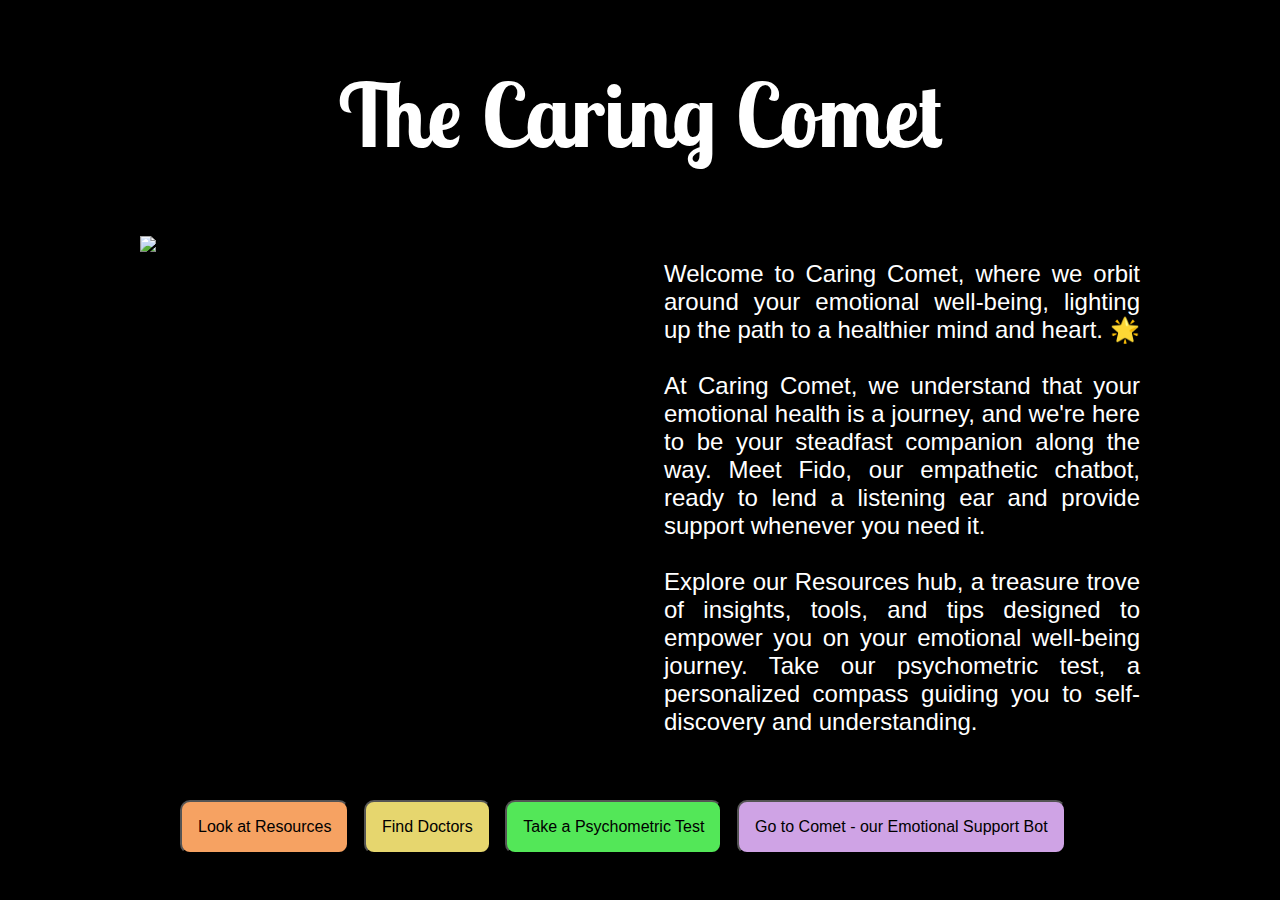
==== index.html @ f4a2b199 "Merge pull request #2 from Radhika403/radhikamakesbot" ====
<!DOCTYPE html>
<html lang="en">
<head>
    <meta charset="UTF-8">
    <meta name="viewport" content="width=device-width, initial-scale=1.0">
    <title>Caring Comet</title>
    <link rel="stylesheet" href="style.css">
    <link rel="stylesheet" href="style-bot.css">
    <link href="https://fonts.googleapis.com/css2?family=Lobster+Two:ital,wght@1,700&display=swap" rel="stylesheet">
    <script src="script.js" defer></script>
    <script src="bot.js" defer></script>
</head>

<body>
    <div class="hero">
        <h1 class="alpha-slab"> The Caring Comet </h1>
        <div class="about">
            <div class="img half-width">
                <img src="./images/logo.png" alt="logo" width="500" height="500">
            </div>
            <div class="about-text half-width">
                <p> Welcome to Caring Comet, where we orbit around your emotional well-being, lighting up the path to a healthier mind and
                heart. 🌟 <br><br>
                
                At Caring Comet, we understand that your emotional health is a journey, and we're here to be your steadfast companion
                along the way. Meet Fido, our empathetic chatbot, ready to lend a listening ear and provide support whenever you need
                it.<br><br>
                
                Explore our Resources hub, a treasure trove of insights, tools, and tips designed to empower you on your emotional
                well-being journey. Take our psychometric test, a personalized compass guiding you to self-discovery and understanding.
                </p>
            </div>
        </div>
        <div class="nav-bar">
            <ul>
                <li class="a"> <button> <a href="resources.html"> Look at Resources </a> </button></li>
                <li class="b"> <button> Find Doctors </button></li>
                <li class="c"> <button> <a href="test.html"> Take a Psychometric Test </a></button></li>
                <li class="d chatbot-toggler"> 
                    <button> Go to Comet - our Emotional Support Bot </button>
                    <!-- <span class="material-symbols-rounded"> Chat with Comet mode_comment</span>
                    <span class="material-symbols-outlined">close</span> -->
                </li>
            </ul>
        </div>
        <div class="chatbot">
            <header>
                <h2>Comet</h2>
                <span class="close-btn material-symbols-outlined">close</span>
            </header>
            <ul class="chatbox">
                <li class="chat incoming">
                    <span class="material-symbols-outlined">&#129302;</span>
                    <p>Hi there 👋<br>How can I help you today?</p>
                </li>
            </ul>
            <div class="chat-input">
                <textarea placeholder="Enter a message..." spellcheck="false" required></textarea>
                <span id="send-btn" class="material-symbols-rounded">send</span>
            </div>
        </div>
    </div>
</body>
</html>
---- style.css ----
html {
    scroll-behavior: smooth;
    /* border: 1rem solid #dfd3c3; */
    background-color: black;

}

.nav-bar {
    font-family: 'Gill Sans', 'Gill Sans MT', Calibri, 'Trebuchet MS', sans-serif;
    margin-top: 2rem;
    margin-left: 1rem;
    width: 90%;
    font-size: 1.2rem;
}

.nav-bar ul {
    display: flex;
    justify-content: flex-end;
    justify-content: space-between;
    list-style: none;
    margin: 1rem;
}

.nav-bar button {
    padding: 1rem;
    /* background-color: #530f1e; */
    border-radius: 10px;
    border-color: #000000;
}

.a button {
    background-color: #f6a262;
}

.b button {
    background-color: #e6d66e;
}

.c button {
    background-color: #53e758;
}

.d button {
    background-color: #cfa3e5;
}

.nav-bar li a {
    text-decoration: none;
    color: black;
}

.nav-bar li button {
    color: black;
    text-decoration: none;
    font-family: 'Gill Sans', 'Gill Sans MT', Calibri, 'Trebuchet MS', sans-serif;
    font-size: 1rem;
}

.nav-bar li:hover {
    font-size: 1.2rem;
    padding: 0.4rem;
    transition-duration: 300ms;
    cursor: pointer;
}

.alpha-slab {
    color: white;
    font-family: 'Lobster Two';
    font-size: 5.5rem;
    text-align: center;
}

.hero {
    margin-left: 100px;
    margin-right: 100px;
}

.half-width {
    position: relative;
    width: 50%;
}

.about {
    display: flex;
    padding: 0.5rem;
}

.about div {
    padding-left: 1.5rem;
    padding-right: 1.5rem;
}

.about .about-text {
    display: flex;
    align-items: center;
    font-size: 1.5rem;
    font-family: 'Gill Sans', 'Gill Sans MT', Calibri, 'Trebuchet MS', sans-serif;
    text-align: justify;
    color: white;
}

.dropdown-container {
    display: flex;
    justify-content: center;
    margin-top: 20px;
    
}

.resources-dropdown {
    text-align: center;
    font-family: 'Gill Sans', 'Gill Sans MT', Calibri, 'Trebuchet MS', sans-serif;
    background-color: #f6a262;
    font-size: 1.5rem;
    padding: 1rem;
    padding-left: 5rem;
    padding-right: 5rem;
    border-radius: 1rem;
}

.resources-dropdown:hover {
    cursor: pointer;

}

.resources-dropdown svg {
    margin-right: 50px;

}

.information-container {
    display: flex;
    justify-content: center;
    flex-wrap: wrap;
    color: white
}

.resource-info {
    display: none;
    margin: 2rem;
    /* max-width: 600px; */
    /* padding: 20px; */
    /* margin: 10px; */
}

.resource-content {
    display: flex;
}

.video-box {
    display: grid;
    padding: 2rem;
    /* justify-content: center; */
    /* align-items: center; */
}

.video-box p {
    text-align: center;
    font-family: 'Gill Sans', 'Gill Sans MT', Calibri, 'Trebuchet MS', sans-serif;
    font-size: 1.5rem;
}

.helpline-table {
    display: flex;
    justify-content: center;
    font-family: 'Gill Sans', 'Gill Sans MT', Calibri, 'Trebuchet MS', sans-serif;
    font-size: 1.2rem;
}

table,
th,
td {
    padding: 0.5rem 5rem 0.5rem 5rem;
    border: 1px solid;
    border-collapse: collapse;
}
---- style-bot.css ----
.chatbot {
    position: fixed;
    right: 5rem;
    bottom: 90px;
    top: 20%;
    width: 420px;
    background: #fff;
    border-radius: 15px;
    overflow: hidden;
    opacity: 0;
    pointer-events: none;
    transform: scale(0.5);
    transform-origin: bottom right;
    box-shadow: 0 0 128px 0 rgba(0, 0, 0, 0.1),
        0 32px 64px -48px rgba(0, 0, 0, 0.5);
    transition: all 0.1s ease;
}

body.show-chatbot .chatbot {
    opacity: 1;
    pointer-events: auto;
    transform: scale(1);
}

.chatbot header {
    padding: 16px 0;
    position: relative;
    text-align: center;
    color: white;
    background: #cfa3e5;
    box-shadow: 0 2px 10px rgba(0, 0, 0, 0.1);
}

.chatbot header span {
    position: absolute;
    right: 15px;
    top: 50%;
    display: none;
    cursor: pointer;
    transform: translateY(-50%);
}

header h2 {
    font-size: 1.4rem;
}

.chatbot .chatbox {
    overflow-y: auto;
    height: 510px;
    padding: 30px 20px 100px;
}

.chatbot :where(.chatbox, textarea)::-webkit-scrollbar {
    width: 6px;
}

.chatbot :where(.chatbox, textarea)::-webkit-scrollbar-track {
    background: #fff;
    border-radius: 25px;
}

.chatbot :where(.chatbox, textarea)::-webkit-scrollbar-thumb {
    background: #ccc;
    border-radius: 25px;
}

.chatbox .chat {
    display: flex;
    list-style: none;
}

.chatbox .outgoing {
    margin: 20px 0;
    justify-content: flex-end;
}

.chatbox .incoming span {
    width: 32px;
    height: 32px;
    color: #fff;
    cursor: default;
    text-align: center;
    line-height: 32px;
    align-self: flex-end;
    background: #cfa3e5;
    border-radius: 4px;
    margin: 0 10px 7px 0;
}

.chatbox .chat p {
    white-space: pre-wrap;
    padding: 12px 16px;
    border-radius: 10px 10px 0 10px;
    max-width: 75%;
    color: #fff;
    font-size: 0.95rem;
    background: #cfa3e5;
}

.chatbox .incoming p {
    border-radius: 10px 10px 10px 0;
}

.chatbox .chat p.error {
    color: #721c24;
    background: #f8d7da;
}

.chatbox .incoming p {
    color: #000;
    background: #f2f2f2;
}

.chatbot .chat-input {
    display: flex;
    gap: 5px;
    position: absolute;
    bottom: 0;
    width: 100%;
    background: #fff;
    padding: 3px 20px;
    border-top: 1px solid #ddd;
}

.chat-input textarea {
    height: 55px;
    width: 100%;
    border: none;
    outline: none;
    resize: none;
    max-height: 180px;
    padding: 15px 15px 15px 0;
    font-size: 0.95rem;
}

.chat-input span {
    align-self: flex-end;
    color: #cfa3e5;
    cursor: pointer;
    height: 55px;
    display: flex;
    align-items: center;
    visibility: hidden;
    font-size: 1.35rem;
}

.chat-input textarea:valid~span {
    visibility: visible;
}









/* Import Google font - Poppins */
/* @import url('https://fonts.googleapis.com/css2?family=Poppins:wght@400;500;600&display=swap');

* {
    margin: 0;
    padding: 0;
    box-sizing: border-box;
    font-family: "Poppins", sans-serif;
}

body {
    background: #4e4c4f;
    /* #232220 #4e4c4f #9f8d8d #d9ae8e #ffddba 
} */

/* .chatbot-toggler {
    position: fixed;
    bottom: 30px;
    right: 35px;
    outline: none;
    border: none;
    height: 50px;
    width: 50px;
    display: flex;
    cursor: pointer;
    align-items: center;
    justify-content: center;
    border-radius: 50%;
    background: #724ae8;
    transition: all 0.2s ease;
}

body.show-chatbot .chatbot-toggler {
    transform: rotate(90deg);
}

.chatbot-toggler span {
    color: #fff;
    position: absolute;
}

.chatbot-toggler span:last-child,
body.show-chatbot .chatbot-toggler span:first-child {
    opacity: 0;
}

body.show-chatbot .chatbot-toggler span:last-child {
    opacity: 1;
}

.chatbot {
    position: fixed;
    right: 35px;
    bottom: 90px;
    width: 420px;
    background: #fff;
    border-radius: 15px;
    overflow: hidden;
    opacity: 0;
    pointer-events: none;
    transform: scale(0.5);
    transform-origin: bottom right;
    box-shadow: 0 0 128px 0 rgba(0, 0, 0, 0.1),
        0 32px 64px -48px rgba(0, 0, 0, 0.5);
    transition: all 0.1s ease;
}

body.show-chatbot .chatbot {
    opacity: 1;
    pointer-events: auto;
    transform: scale(1);
}

.chatbot header {
    padding: 16px 0;
    position: relative;
    text-align: center;
    color: #fff;
    background: #724ae8;
    box-shadow: 0 2px 10px rgba(0, 0, 0, 0.1);
}

.chatbot header span {
    position: absolute;
    right: 15px;
    top: 50%;
    display: none;
    cursor: pointer;
    transform: translateY(-50%);
}

header h2 {
    font-size: 1.4rem;
}

.chatbot .chatbox {
    overflow-y: auto;
    height: 510px;
    padding: 30px 20px 100px;
}

.chatbot :where(.chatbox, textarea)::-webkit-scrollbar {
    width: 6px;
}

.chatbot :where(.chatbox, textarea)::-webkit-scrollbar-track {
    background: #fff;
    border-radius: 25px;
}

.chatbot :where(.chatbox, textarea)::-webkit-scrollbar-thumb {
    background: #ccc;
    border-radius: 25px;
}

.chatbox .chat {
    display: flex;
    list-style: none;
}

.chatbox .outgoing {
    margin: 20px 0;
    justify-content: flex-end;
}

.chatbox .incoming span {
    width: 32px;
    height: 32px;
    color: #fff;
    cursor: default;
    text-align: center;
    line-height: 32px;
    align-self: flex-end;
    background: #724ae8;
    border-radius: 4px;
    margin: 0 10px 7px 0;
}

.chatbox .chat p {
    white-space: pre-wrap;
    padding: 12px 16px;
    border-radius: 10px 10px 0 10px;
    max-width: 75%;
    color: #fff;
    font-size: 0.95rem;
    background: #724ae8;
}

.chatbox .incoming p {
    border-radius: 10px 10px 10px 0;
}

.chatbox .chat p.error {
    color: #721c24;
    background: #f8d7da;
}

.chatbox .incoming p {
    color: #000;
    background: #f2f2f2;
}

.chatbot .chat-input {
    display: flex;
    gap: 5px;
    position: absolute;
    bottom: 0;
    width: 100%;
    background: #fff;
    padding: 3px 20px;
    border-top: 1px solid #ddd;
}

.chat-input textarea {
    height: 55px;
    width: 100%;
    border: none;
    outline: none;
    resize: none;
    max-height: 180px;
    padding: 15px 15px 15px 0;
    font-size: 0.95rem;
}

.chat-input span {
    align-self: flex-end;
    color: #724ae8;
    cursor: pointer;
    height: 55px;
    display: flex;
    align-items: center;
    visibility: hidden;
    font-size: 1.35rem;
}

.chat-input textarea:valid~span {
    visibility: visible;
}

@media (max-width: 490px) {
    .chatbot-toggler {
        right: 20px;
        bottom: 20px;
    }

    .chatbot {
        right: 0;
        bottom: 0;
        height: 100%;
        border-radius: 0;
        width: 100%;
    }

    .chatbot .chatbox {
        height: 90%;
        padding: 25px 15px 100px;
    }

    .chatbot .chat-input {
        padding: 5px 15px;
    }

    .chatbot header span {
        display: block;
    }
} */
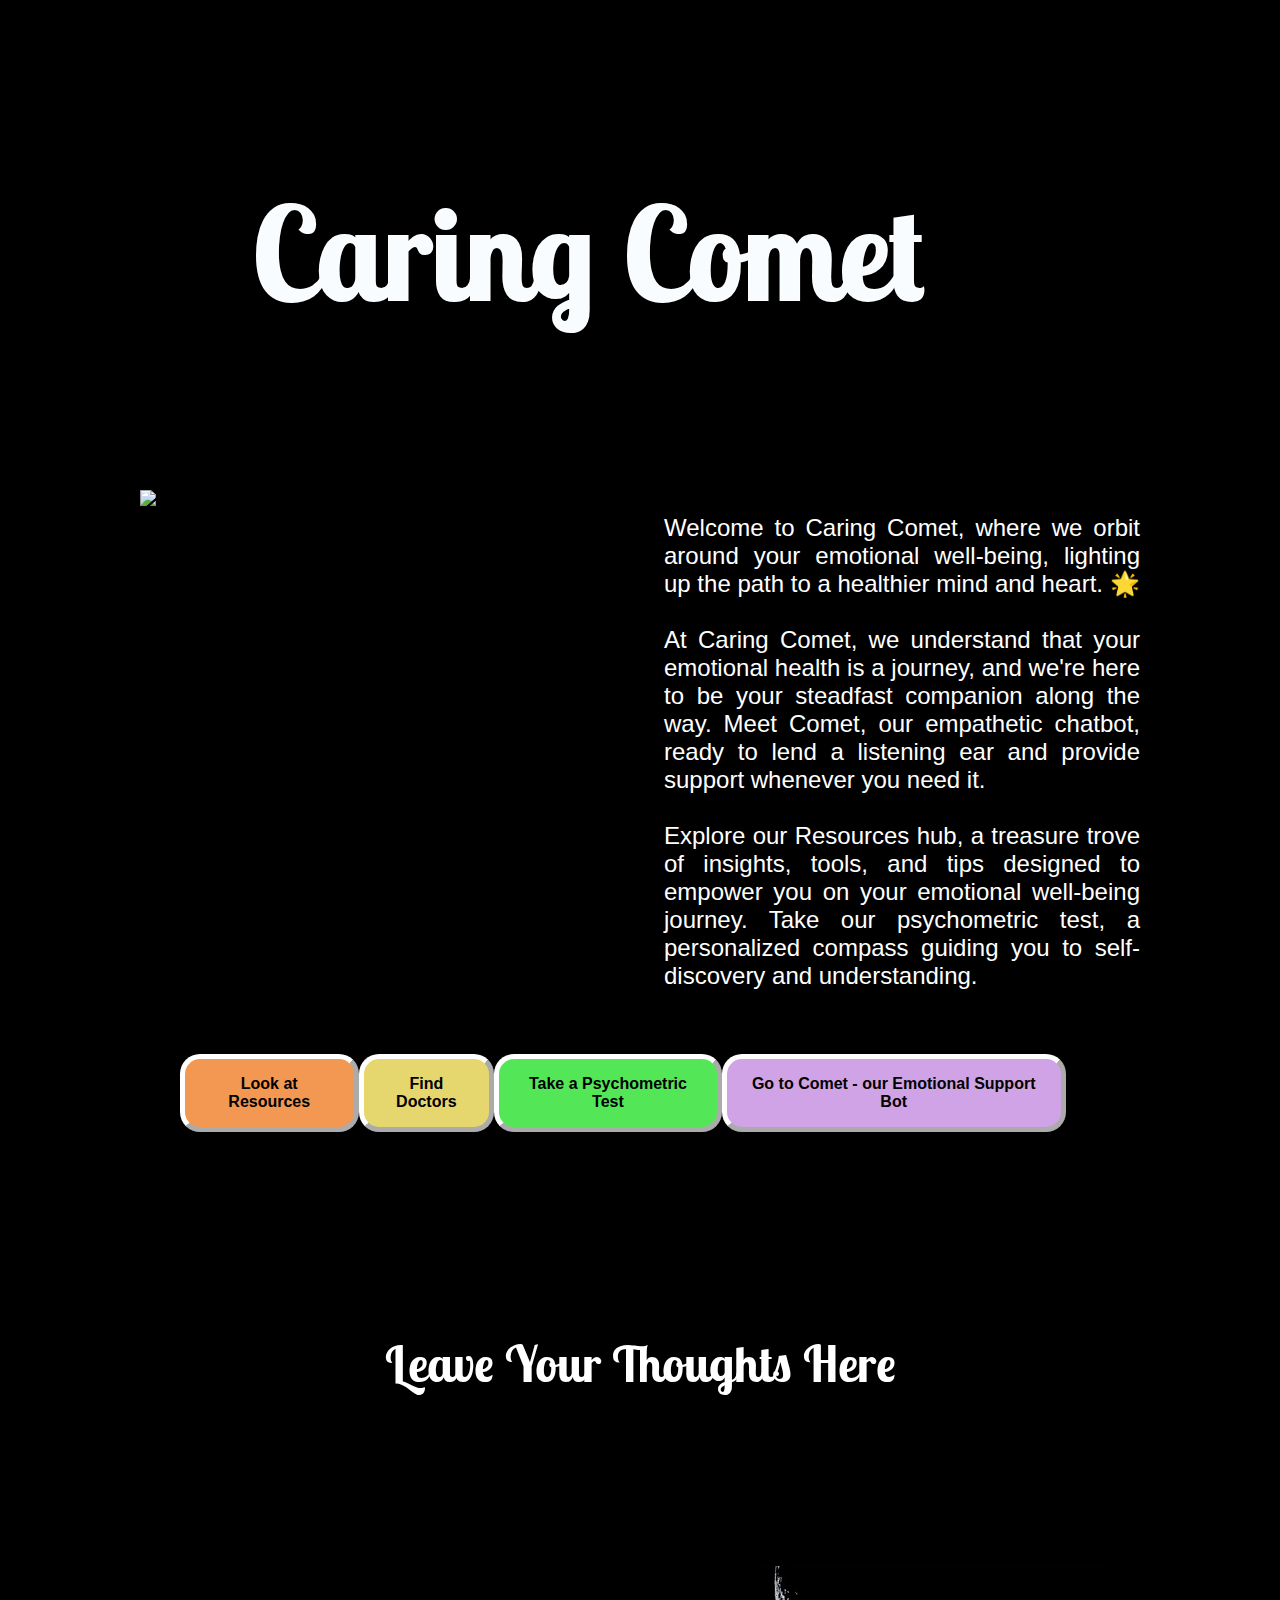
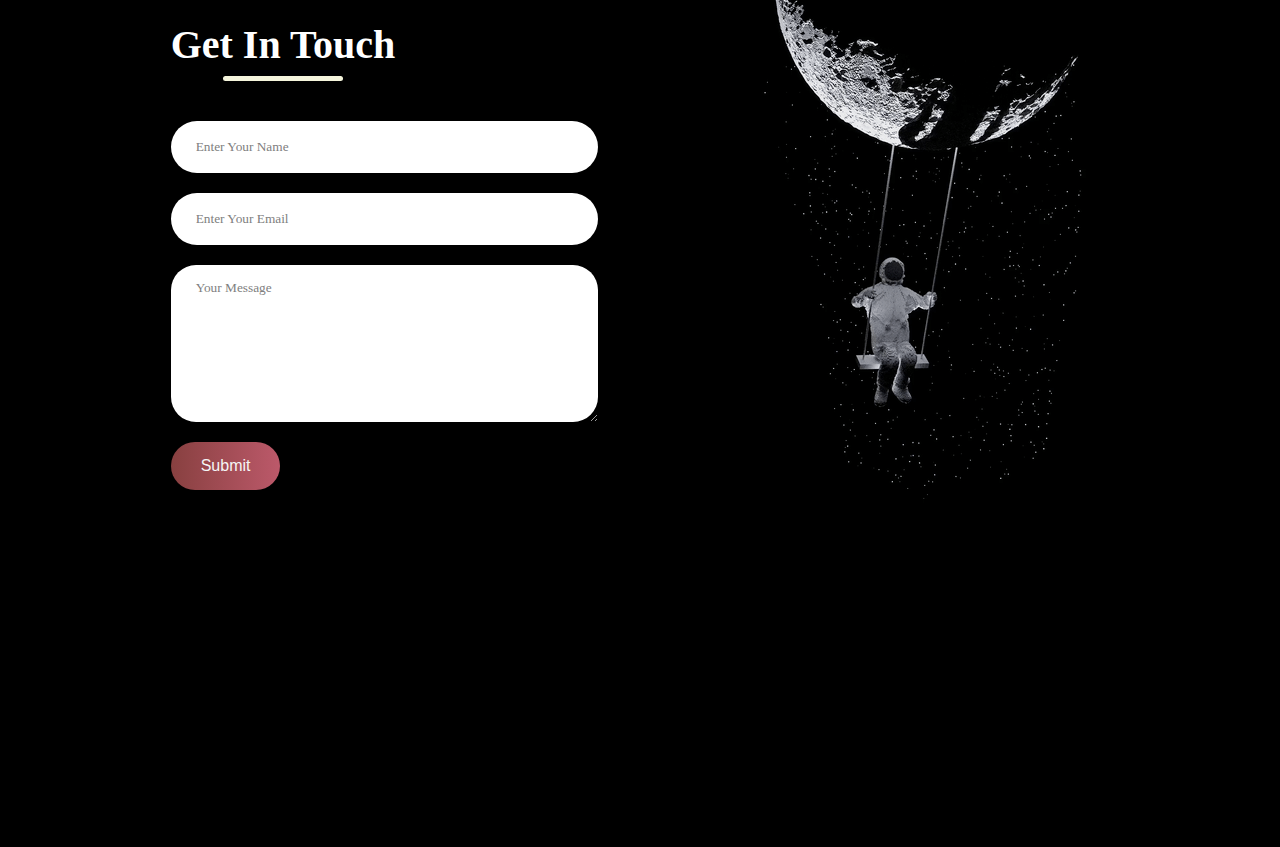
==== commit 968d3480: "resolving merge conflicts" ====
--- a/index.html
+++ b/index.html
@@ -1,5 +1,6 @@
 <!DOCTYPE html>
 <html lang="en">
+
 <head>
     <meta charset="UTF-8">
     <meta name="viewport" content="width=device-width, initial-scale=1.0">
@@ -7,37 +8,49 @@
     <link rel="stylesheet" href="style.css">
     <link rel="stylesheet" href="style-bot.css">
     <link href="https://fonts.googleapis.com/css2?family=Lobster+Two:ital,wght@1,700&display=swap" rel="stylesheet">
+    <link href="https://fonts.googleapis.com/icon?family=Material+Icons" rel="stylesheet">
     <script src="script.js" defer></script>
     <script src="bot.js" defer></script>
 </head>
 
 <body>
+    <!-- <h1 class="alpha-slab"> The Caring Comet </h1> -->
+    <section style = "margin-left: 45%; margin-top:-10%">
+        <div class="content">
+            <h2>Caring Comet</h2>
+            <h2>Caring Comet</h2>
+        </div>
+        </section>
     <div class="hero">
-        <h1 class="alpha-slab"> The Caring Comet </h1>
         <div class="about">
             <div class="img half-width">
                 <img src="./images/logo.png" alt="logo" width="500" height="500">
             </div>
             <div class="about-text half-width">
-                <p> Welcome to Caring Comet, where we orbit around your emotional well-being, lighting up the path to a healthier mind and
-                heart. 🌟 <br><br>
-                
-                At Caring Comet, we understand that your emotional health is a journey, and we're here to be your steadfast companion
-                along the way. Meet Fido, our empathetic chatbot, ready to lend a listening ear and provide support whenever you need
-                it.<br><br>
-                
-                Explore our Resources hub, a treasure trove of insights, tools, and tips designed to empower you on your emotional
-                well-being journey. Take our psychometric test, a personalized compass guiding you to self-discovery and understanding.
+                <p> Welcome to Caring Comet, where we orbit around your emotional well-being, lighting up the path to a
+                    healthier mind and
+                    heart. 🌟 <br><br>
+
+                    At Caring Comet, we understand that your emotional health is a journey, and we're here to be your
+                    steadfast companion
+                    along the way. Meet Comet, our empathetic chatbot, ready to lend a listening ear and provide support
+                    whenever you need
+                    it.<br><br>
+
+                    Explore our Resources hub, a treasure trove of insights, tools, and tips designed to empower you on
+                    your emotional
+                    well-being journey. Take our psychometric test, a personalized compass guiding you to self-discovery
+                    and understanding.
                 </p>
             </div>
         </div>
         <div class="nav-bar">
             <ul>
-                <li class="a"> <button> <a href="resources.html"> Look at Resources </a> </button></li>
-                <li class="b"> <button> Find Doctors </button></li>
-                <li class="c"> <button> <a href="test.html"> Take a Psychometric Test </a></button></li>
-                <li class="d chatbot-toggler"> 
-                    <button> Go to Comet - our Emotional Support Bot </button>
+                <li class="a"> <button> <a href="resources.html"><b>Look at Resources </b></a> </button></li>
+                <li class="b"> <button><b>Find Doctors </b></button></li>
+                <li class="c"> <button> <a href="test.html"><b>Take a Psychometric Test</b></a></button></li>
+                <li class="d chatbot-toggler">
+                    <button><b>Go to Comet - our Emotional Support Bot</b></button>
                     <!-- <span class="material-symbols-rounded"> Chat with Comet mode_comment</span>
                     <span class="material-symbols-outlined">close</span> -->
                 </li>
@@ -56,9 +69,32 @@
             </ul>
             <div class="chat-input">
                 <textarea placeholder="Enter a message..." spellcheck="false" required></textarea>
-                <span id="send-btn" class="material-symbols-rounded">send</span>
+                <span id="send-btn" class="material-symbols-rounded"><i class="material-icons">send</i></span>
             </div>
         </div>
     </div>
+    <!--I am writing code here-->
+    <div id = "wall">
+        <h1 style = "margin-top:100px;color:rgb(255, 255, 255);font-size: 50px; font-family: 'Lobster Two'; text-align: center;">Leave Your Thoughts Here</h1>
+        <div class = "contact-container">
+            <form action="https://api.web3forms.com/submit" method="POST" class = "contact-left">
+                <div class="contact-left-title">
+                    <h2 style = "color:white">Get In Touch</h2>
+                    <hr>
+                </div>
+                <input type="hidden" name="access_key" value="df4ebec9-f102-48fd-91e2-9e440e424ed5">
+                <input type = "text" name = "name" placeholder="Enter Your Name" class = "contact-inputs" required>
+                <input type = "email" name = "email" placeholder="Enter Your Email" class = "contact-inputs" required>
+                <textarea name = "message" placeholder = "Your Message" class = "contact-inputs" required></textarea>
+                <button type = "submit">Submit</button>
+            </form>
+            <div class = "contact-right">
+                <image src = "images/astronaut.gif"></image>
+            </div>
+
+        </div>
+        
+    </div>
 </body>
+
 </html>--- a/style.css
+++ b/style.css
@@ -24,12 +24,13 @@
 .nav-bar button {
     padding: 1rem;
     /* background-color: #530f1e; */
-    border-radius: 10px;
-    border-color: #000000;
+    border-radius: 20px;
+    border-color: #ffffff;
+    border-width: 0.5cap;
 }
 
 .a button {
-    background-color: #f6a262;
+    background-color: #f39852;
 }
 
 .b button {
@@ -54,6 +55,7 @@
     text-decoration: none;
     font-family: 'Gill Sans', 'Gill Sans MT', Calibri, 'Trebuchet MS', sans-serif;
     font-size: 1rem;
+    cursor: pointer;
 }
 
 .nav-bar li:hover {
@@ -73,6 +75,9 @@
 .hero {
     margin-left: 100px;
     margin-right: 100px;
+    background-color: black;
+    margin-bottom:100px;
+    margin-top:-300px;
 }
 
 .half-width {
@@ -144,6 +149,7 @@
 
 .resource-content {
     display: flex;
+    justify-content: center;
 }
 
 .video-box {
@@ -166,10 +172,152 @@
     font-size: 1.2rem;
 }
 
-table,
-th,
-td {
+table, th, td {
     padding: 0.5rem 5rem 0.5rem 5rem;
     border: 1px solid;
     border-collapse: collapse;
+}
+
+.back-btn button{
+    cursor:pointer;
+    position: absolute;
+    border-radius: 1rem;
+    padding: 0.5rem;
+    /* margin-top: 50px; */
+    margin-left: 50px;
+    background-color: #f6a262;
+    font-family:'Gill Sans', 'Gill Sans MT', Calibri, 'Trebuchet MS', sans-serif;
+}
+
+/*Tejaswi is writing code here*/
+#wall{
+    background-color:black;
+    background-position: center;
+    background-size: cover;
+    overflow: hidden;
+}
+.contact-container{
+    height:100vh;
+    display: flex;
+    align-items: center;
+    justify-content:space-evenly;
+}
+.contact-left{
+    display:flex;
+    flex-direction:column;
+    align-items:start;
+    gap: 20px;
+}
+.contact-left-title h2{
+    font-weight: 600;
+    font-size:40px;
+    color:beige;
+    margin-bottom: 5px;
+    margin-top: -45px;
+}
+.contact-left-title hr{
+    border:none;
+    width: 120px;
+    height:5px;
+    background-color:beige;
+    border-radius:10px;
+    margin-bottom:20px;
+}
+.contact-inputs{
+    width:400px;
+    height:50px;
+    border:none;
+    outline:none;
+    padding-left:25px;
+    font-weight:500;
+    color:rgb(0, 0, 0);
+    border-radius:50px;
+    font-family: Cambria, Cochin, Georgia, Times, 'Times New Roman', serif;
+}
+.contact-left textarea{
+    height:140px;
+    padding-top:15px;
+    border-radius:25px;
+    font-family: Cambria, Cochin, Georgia, Times, 'Times New Roman', serif;
+}
+.contact-inputs:focus{
+    border: 3px solid rgb(176, 17, 44);
+}
+.contact-inputs::placeholder{
+    color:grey;
+}
+.contact-left button{
+    display:flex;
+    align-items:center;
+    padding:15px 30px;
+    font-size:16px;
+    color:whitesmoke;
+    border:none;
+    gap:10px;
+    border-radius:50px;
+    background: linear-gradient(270deg,rgb(188, 89, 106),rgb(136, 64, 64))
+}
+
+/*top heading ki animation*/
+@import url("https://fonts.googleapis.com/css?family=Poppins:100,200,300,400,500,600,700,800,900");
+
+.content {
+  background-color:black;
+  position: relative;
+  margin:0;
+  padding: 0;
+  box-sizing: border-box;
+  display: flex;
+  min-height: 100vh;
+  align-items: center;
+  justify-content: center;
+}
+
+.content h2 {
+  color: #fff;
+  font-size: 8em;
+  position: absolute;
+  transform: translate(-50%, -50%);
+  font-family: 'Lobster Two';
+}
+
+.content h2:nth-child(1) {
+  color: transparent;
+  -webkit-text-stroke: 2px #fdffff;
+}
+
+.content h2:nth-child(2) {
+  color: #f9fcfe;
+  animation: animate 4s ease-in-out infinite;
+}
+
+@keyframes animate {
+  0%,
+  100% {
+    clip-path: polygon(
+      0% 45%,
+      16% 44%,
+      33% 50%,
+      54% 60%,
+      70% 61%,
+      84% 59%,
+      100% 52%,
+      100% 100%,
+      0% 100%
+    );
+  }
+
+  50% {
+    clip-path: polygon(
+      0% 60%,
+      15% 65%,
+      34% 66%,
+      51% 62%,
+      67% 50%,
+      84% 45%,
+      100% 46%,
+      100% 100%,
+      0% 100%
+    );
+  }
 }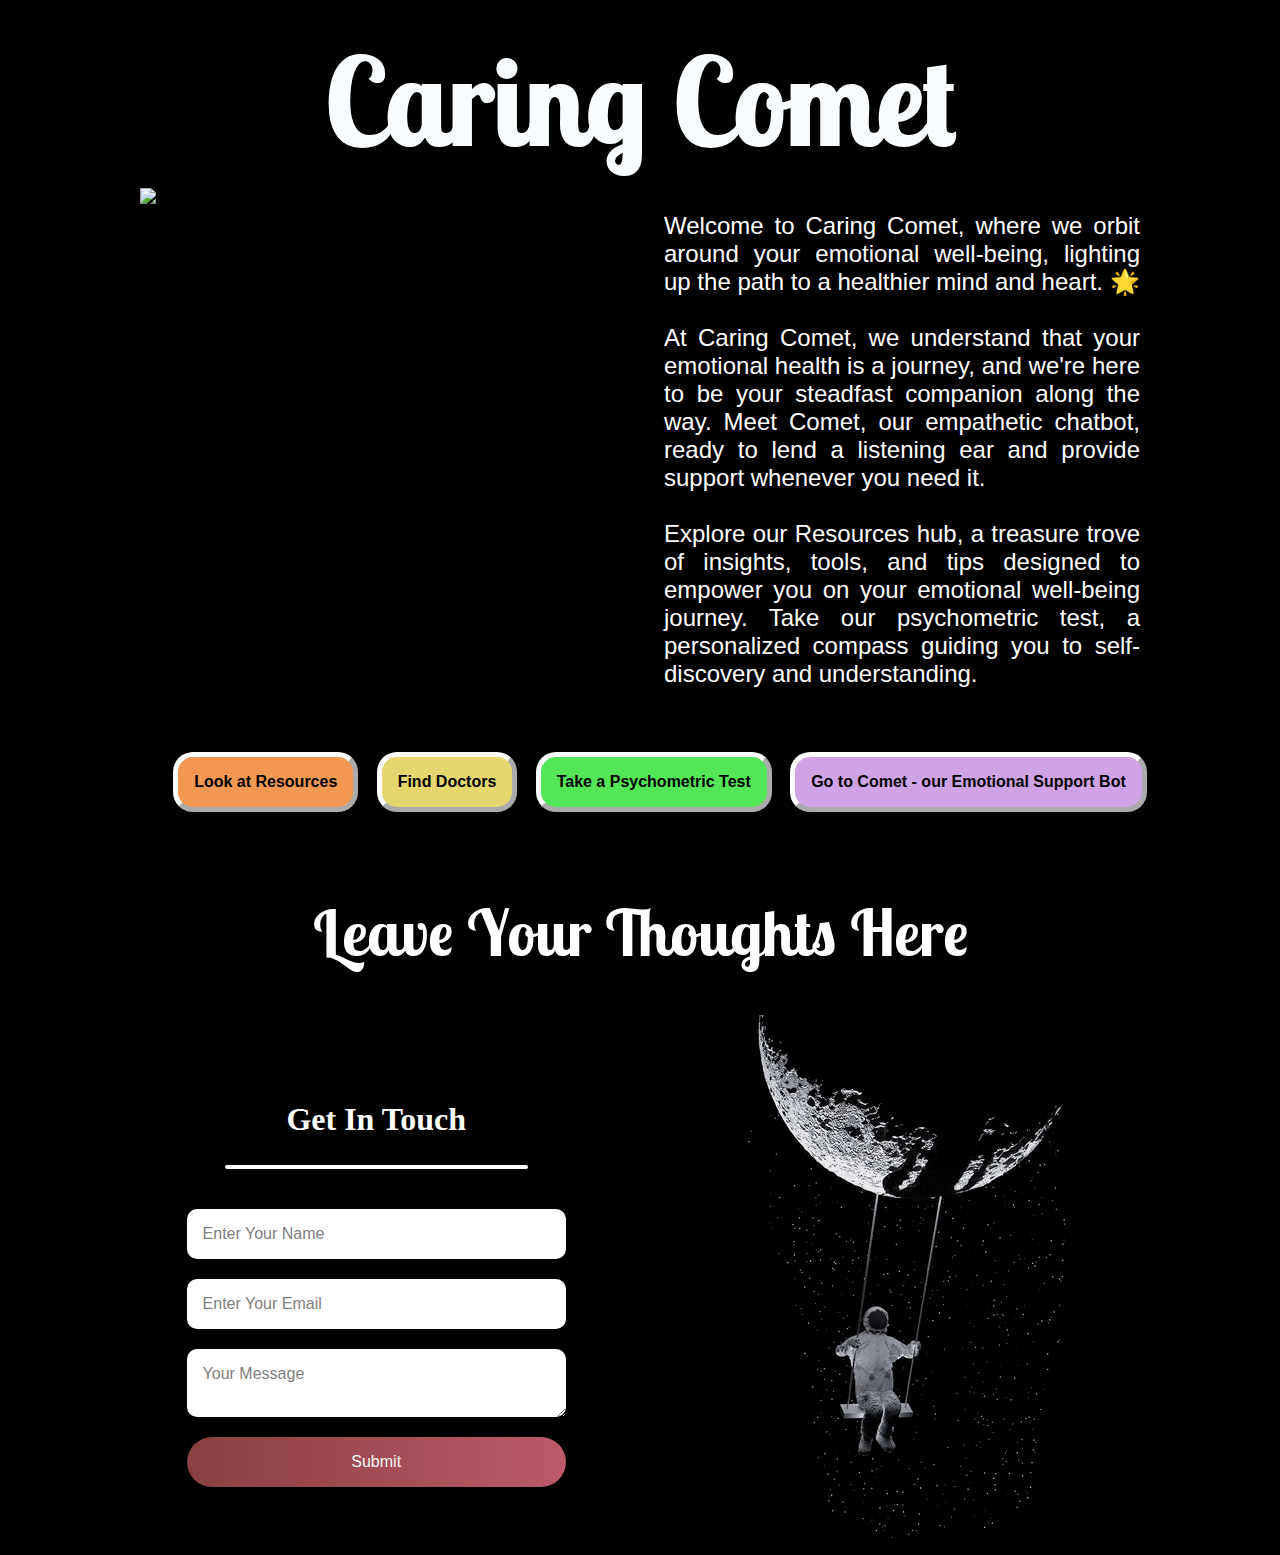
==== commit 32160aad: "design fixes overall" ====
--- a/index.html
+++ b/index.html
@@ -15,12 +15,12 @@
 
 <body>
     <!-- <h1 class="alpha-slab"> The Caring Comet </h1> -->
-    <section style = "margin-left: 45%; margin-top:-10%">
-        <div class="content">
-            <h2>Caring Comet</h2>
-            <h2>Caring Comet</h2>
-        </div>
-        </section>
+    <!-- <section style = "margin-left: 45%; margin-top:-10%"> -->
+    <div class="content">
+        <h2>Caring Comet</h2>
+        <h2>Caring Comet</h2>
+    </div>
+        <!-- </section> -->
     <div class="hero">
         <div class="about">
             <div class="img half-width">
@@ -46,11 +46,12 @@
         </div>
         <div class="nav-bar">
             <ul>
-                <li class="a"> <button> <a href="resources.html"><b>Look at Resources </b></a> </button></li>
-                <li class="b"> <button><b>Find Doctors </b></button></li>
-                <li class="c"> <button> <a href="test.html"><b>Take a Psychometric Test</b></a></button></li>
+                <li class="a"><a href="resources.html"><button><b>Look at Resources</b></button></a></li>
+                <li class="b"><button><b>Find Doctors</b></button></li>
+                <li class="c"><a href="test.html"><button><b>Take a Psychometric Test</b></button></a></li>
                 <li class="d chatbot-toggler">
                     <button><b>Go to Comet - our Emotional Support Bot</b></button>
+                    <!-- <span>Close</span> -->
                     <!-- <span class="material-symbols-rounded"> Chat with Comet mode_comment</span>
                     <span class="material-symbols-outlined">close</span> -->
                 </li>
@@ -73,13 +74,12 @@
             </div>
         </div>
     </div>
-    <!--I am writing code here-->
     <div id = "wall">
-        <h1 style = "margin-top:100px;color:rgb(255, 255, 255);font-size: 50px; font-family: 'Lobster Two'; text-align: center;">Leave Your Thoughts Here</h1>
+        <h1 class="alpha-slab"> Leave Your Thoughts Here</h1>
         <div class = "contact-container">
-            <form action="https://api.web3forms.com/submit" method="POST" class = "contact-left">
+            <form action="https://api.web3forms.com/submit" method="POST" class="contact-left">
                 <div class="contact-left-title">
-                    <h2 style = "color:white">Get In Touch</h2>
+                    <h2>Get In Touch</h2>
                     <hr>
                 </div>
                 <input type="hidden" name="access_key" value="df4ebec9-f102-48fd-91e2-9e440e424ed5">
@@ -89,7 +89,7 @@
                 <button type = "submit">Submit</button>
             </form>
             <div class = "contact-right">
-                <image src = "images/astronaut.gif"></image>
+                <image src = "images/astronautCropped.gif"></image>
             </div>
 
         </div>
--- a/style.css
+++ b/style.css
@@ -1,6 +1,5 @@
 html {
     scroll-behavior: smooth;
-    /* border: 1rem solid #dfd3c3; */
     background-color: black;
 
 }
@@ -8,22 +7,18 @@
 .nav-bar {
     font-family: 'Gill Sans', 'Gill Sans MT', Calibri, 'Trebuchet MS', sans-serif;
     margin-top: 2rem;
-    margin-left: 1rem;
-    width: 90%;
     font-size: 1.2rem;
 }
 
 .nav-bar ul {
     display: flex;
-    justify-content: flex-end;
-    justify-content: space-between;
+    justify-content: space-around;
     list-style: none;
     margin: 1rem;
 }
 
 .nav-bar button {
     padding: 1rem;
-    /* background-color: #530f1e; */
     border-radius: 20px;
     border-color: #ffffff;
     border-width: 0.5cap;
@@ -75,9 +70,6 @@
 .hero {
     margin-left: 100px;
     margin-right: 100px;
-    background-color: black;
-    margin-bottom:100px;
-    margin-top:-300px;
 }
 
 .half-width {
@@ -142,9 +134,6 @@
 .resource-info {
     display: none;
     margin: 2rem;
-    /* max-width: 600px; */
-    /* padding: 20px; */
-    /* margin: 10px; */
 }
 
 .resource-content {
@@ -155,8 +144,6 @@
 .video-box {
     display: grid;
     padding: 2rem;
-    /* justify-content: center; */
-    /* align-items: center; */
 }
 
 .video-box p {
@@ -183,74 +170,79 @@
     position: absolute;
     border-radius: 1rem;
     padding: 0.5rem;
-    /* margin-top: 50px; */
     margin-left: 50px;
     background-color: #f6a262;
     font-family:'Gill Sans', 'Gill Sans MT', Calibri, 'Trebuchet MS', sans-serif;
 }
 
-/*Tejaswi is writing code here*/
+#wall h1{
+    font-size: 4rem;
+}
+
 #wall{
-    background-color:black;
-    background-position: center;
-    background-size: cover;
-    overflow: hidden;
-}
+    margin-top: 5rem;
+}
+
+
 .contact-container{
-    height:100vh;
     display: flex;
     align-items: center;
     justify-content:space-evenly;
 }
+
+
 .contact-left{
-    display:flex;
-    flex-direction:column;
-    align-items:start;
+    display: grid;
     gap: 20px;
-}
+    width: 30%;
+} 
+
 .contact-left-title h2{
     font-weight: 600;
-    font-size:40px;
-    color:beige;
-    margin-bottom: 5px;
-    margin-top: -45px;
-}
+    font-size: 2rem;
+    color:white;
+    text-align: center;
+}
+
 .contact-left-title hr{
-    border:none;
-    width: 120px;
-    height:5px;
-    background-color:beige;
+    border: none;
+    width: 80%;
+    height: 4px;
+    background-color:rgb(255, 255, 255);
     border-radius:10px;
     margin-bottom:20px;
 }
+
 .contact-inputs{
-    width:400px;
-    height:50px;
     border:none;
     outline:none;
-    padding-left:25px;
-    font-weight:500;
+    font-size: 1rem;
+    padding: 1rem;
     color:rgb(0, 0, 0);
-    border-radius:50px;
-    font-family: Cambria, Cochin, Georgia, Times, 'Times New Roman', serif;
-}
+    border-radius: 10px;
+    font-family: 'Gill Sans', ' Gill Sans MT', Calibri, ' Trebuchet MS', sans-serif;
+}
+
 .contact-left textarea{
-    height:140px;
-    padding-top:15px;
-    border-radius:25px;
-    font-family: Cambria, Cochin, Georgia, Times, 'Times New Roman', serif;
-}
+    font-family: 'Gill Sans', ' Gill Sans MT', Calibri, ' Trebuchet MS', sans-serif;
+}
+
+ 
 .contact-inputs:focus{
     border: 3px solid rgb(176, 17, 44);
 }
+
+
 .contact-inputs::placeholder{
     color:grey;
 }
+
+
 .contact-left button{
-    display:flex;
-    align-items:center;
-    padding:15px 30px;
-    font-size:16px;
+    /* display:flex; */
+    /* align-items:center; */
+    padding: 1rem;
+    font-size: 1rem;
     color:whitesmoke;
     border:none;
     gap:10px;
@@ -258,27 +250,25 @@
     background: linear-gradient(270deg,rgb(188, 89, 106),rgb(136, 64, 64))
 }
 
-/*top heading ki animation*/
+/* main index heading animation*/
 @import url("https://fonts.googleapis.com/css?family=Poppins:100,200,300,400,500,600,700,800,900");
 
 .content {
-  background-color:black;
+  color: white;
+  text-align: center;
+  margin-top: 20px;
+  font-family: 'Lobster Two';
+  font-size: 5rem;
   position: relative;
-  margin:0;
-  padding: 0;
+  padding: 5rem;
   box-sizing: border-box;
   display: flex;
-  min-height: 100vh;
   align-items: center;
   justify-content: center;
 }
 
 .content h2 {
-  color: #fff;
-  font-size: 8em;
   position: absolute;
-  transform: translate(-50%, -50%);
-  font-family: 'Lobster Two';
 }
 
 .content h2:nth-child(1) {
@@ -289,7 +279,7 @@
 .content h2:nth-child(2) {
   color: #f9fcfe;
   animation: animate 4s ease-in-out infinite;
-}
+}  
 
 @keyframes animate {
   0%,
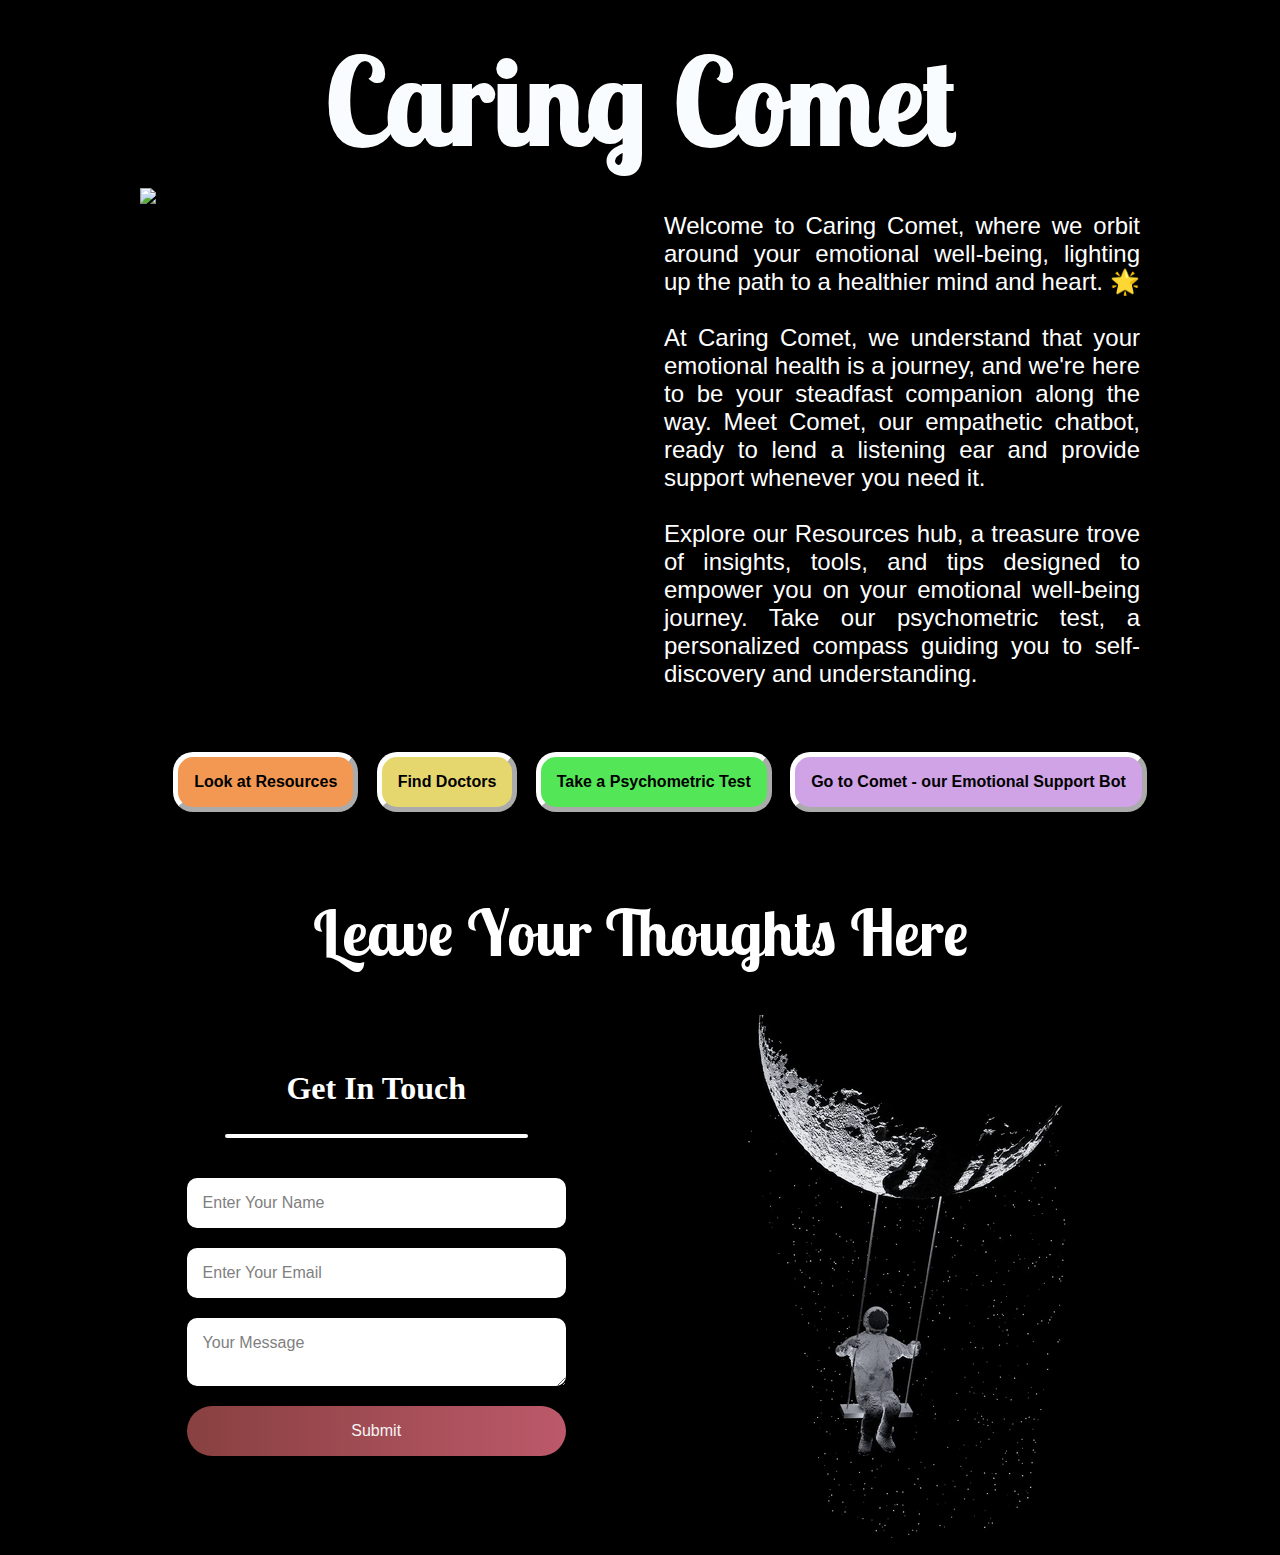
==== commit 81be64d4: "merge conflict resolve" ====
--- a/index.html
+++ b/index.html
@@ -20,7 +20,7 @@
         <h2>Caring Comet</h2>
         <h2>Caring Comet</h2>
     </div>
-        <!-- </section> -->
+    <!-- </section> -->
     <div class="hero">
         <div class="about">
             <div class="img half-width">
@@ -47,13 +47,10 @@
         <div class="nav-bar">
             <ul>
                 <li class="a"><a href="resources.html"><button><b>Look at Resources</b></button></a></li>
-                <li class="b"><button><b>Find Doctors</b></button></li>
+                <li class="b"><a href="dr.html"><button><b>Find Doctors</b></button></a></li>
                 <li class="c"><a href="test.html"><button><b>Take a Psychometric Test</b></button></a></li>
                 <li class="d chatbot-toggler">
-                    <button><b>Go to Comet - our Emotional Support Bot</b></button>
-                    <!-- <span>Close</span> -->
-                    <!-- <span class="material-symbols-rounded"> Chat with Comet mode_comment</span>
-                    <span class="material-symbols-outlined">close</span> -->
+                    <button id="access-chatbot"><b>Go to Comet - our Emotional Support Bot</b></button>
                 </li>
             </ul>
         </div>
@@ -74,26 +71,27 @@
             </div>
         </div>
     </div>
-    <div id = "wall">
+    <div id="wall">
         <h1 class="alpha-slab"> Leave Your Thoughts Here</h1>
-        <div class = "contact-container">
-            <form action="https://api.web3forms.com/submit" method="POST" class="contact-left">
+        <div class="contact-container">
+            <form action="https://api.web3forms.com/submit" method="POST" class="contact-left" onsubmit="resetForm()">
                 <div class="contact-left-title">
                     <h2>Get In Touch</h2>
                     <hr>
                 </div>
                 <input type="hidden" name="access_key" value="df4ebec9-f102-48fd-91e2-9e440e424ed5">
-                <input type = "text" name = "name" placeholder="Enter Your Name" class = "contact-inputs" required>
-                <input type = "email" name = "email" placeholder="Enter Your Email" class = "contact-inputs" required>
-                <textarea name = "message" placeholder = "Your Message" class = "contact-inputs" required></textarea>
-                <button type = "submit">Submit</button>
+                <input type="text" name="name" placeholder="Enter Your Name" class="contact-inputs" required>
+                <input type="email" name="email" placeholder="Enter Your Email" class="contact-inputs" required>
+                <textarea name="message" placeholder="Your Message" class="contact-inputs" required></textarea>
+                <button type="submit">Submit</button>
+                <h4 id="msg" style = "color: white;"></h4>
             </form>
-            <div class = "contact-right">
-                <image src = "images/astronautCropped.gif"></image>
+            <div class="contact-right">
+                <image src="images/astronautCropped.gif"></image>
             </div>
 
         </div>
-        
+
     </div>
 </body>
 
--- a/style.css
+++ b/style.css
@@ -38,6 +38,7 @@
 
 .d button {
     background-color: #cfa3e5;
+    font-weight: bold;
 }
 
 .nav-bar li a {
@@ -144,6 +145,7 @@
 .video-box {
     display: grid;
     padding: 2rem;
+    cursor: pointer;
 }
 
 .video-box p {
